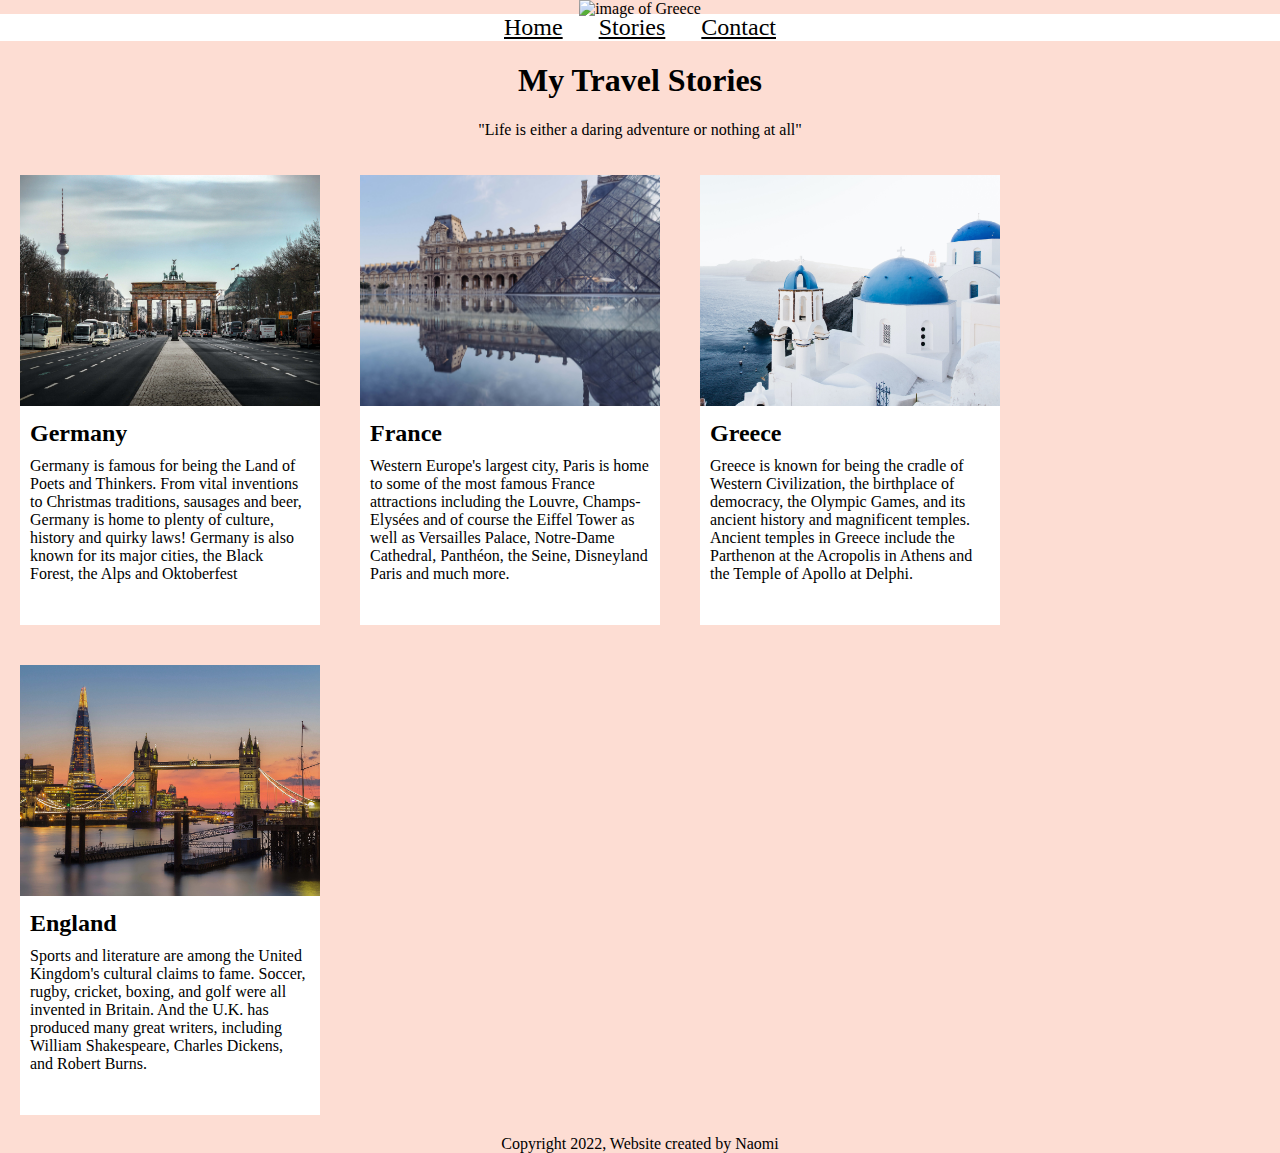
==== stories.html @ c3029f35 "created article boxes floating" ====
<!DOCTYPE html>
<html lang="en">
<head>
    <meta charset="UTF-8">
    <meta http-equiv="X-UA-Compatible" content="IE=edge">
    <meta name="viewport" content="width=device-width, initial-scale=1.0">
    <title>My Travel Website</title>
    <link rel="stylesheet" href="./css/styles.css">
</head>

<body>
    <header>
        <img src="./images/greece2.jpg" alt="image of Greece" title="Image of Greece" class="himage2">
        <nav>
            <a href="index.html">Home</a>
            <a href="stories.html">Stories</a>
            <a href="contact.html">Contact</a>
        </nav>
        <section>
            <h1>My Travel Stories</h1>
            <blockquote>"Life is either a daring adventure or nothing at all"</blockquote>
        </section>
    </header>

    <main>
        
         <article class="box">
             <img src="./images/germany.jpg">
             <h2>Germany</h2>
             <p>Germany is famous for being the Land of Poets and Thinkers. From vital inventions to Christmas traditions, sausages and beer, Germany is home to plenty of culture, history and quirky laws! Germany is also known for its major cities, the Black Forest, the Alps and Oktoberfest</p>
        </article>

         <article class="box">
            <img src="./images/paris-2.jpg">
            <h2>France</h2>
            <p>Western Europe's largest city, Paris is home to some of the most famous France attractions including the Louvre, Champs-Elysées and of course the Eiffel Tower as well as Versailles Palace, Notre-Dame Cathedral, Panthéon, the Seine, Disneyland Paris and much more.</p>
        </article>
        
        <article class="box">
            <img src="./images/greece.jpg">
            <h2>Greece</h2>
            <p>Greece is known for being the cradle of Western Civilization, the birthplace of democracy, the Olympic Games, and its ancient history and magnificent temples. Ancient temples in Greece include the Parthenon at the Acropolis in Athens and the Temple of Apollo at Delphi.</p>
        </article>
        
        <article class="box">
            <img src="./images/england.jpg">
            <h2>England</h2>
            <p>Sports and literature are among the United Kingdom's cultural claims to fame. Soccer, rugby, cricket, boxing, and golf were all invented in Britain. And the U.K. has produced many great writers, including William Shakespeare, Charles Dickens, and Robert Burns.</p>
        </article>
    
    </main>

    <footer>
            Copyright 2022, Website created by Naomi
    </footer>
</body>
</html>
---- css/styles.css ----
body {
    background-color: rgb(253, 221, 211);
    padding: 0px;
    margin: 0px;
}

header {
    text-align: center;
}

.himage1 {
    height: 200px; 
}

.himage2 {
    height: 200px; 
}

nav {
    background-color: white;
    font-family: Cambria, Cochin, Georgia, Times, 'Times New Roman', serif;
    margin-top: -4px;
}
/* style the links inside the navigation bar */
nav a {
    color: black;
    text-align: center;
    padding: 14px 16px; 
    font-size: 1.5em;
    font-family: Cambria, Cochin, Georgia, Times, 'Times New Roman', serif;
}

/* change the colour of the links on hover */
nav a:hover {
    background-color: blue;
    color: aliceblue;
    font-size: 1.5em;
    height: auto;
}

.box {
    background: white;
    width: 300px;
    height: 450px;
    overflow: visible;
    margin: 20px;
    display: block;
    float: left;
}

article img {
    width: 300px;
}

h2, p {
    margin: 10px;
}

footer {
    clear: both;
    text-align: center;
}
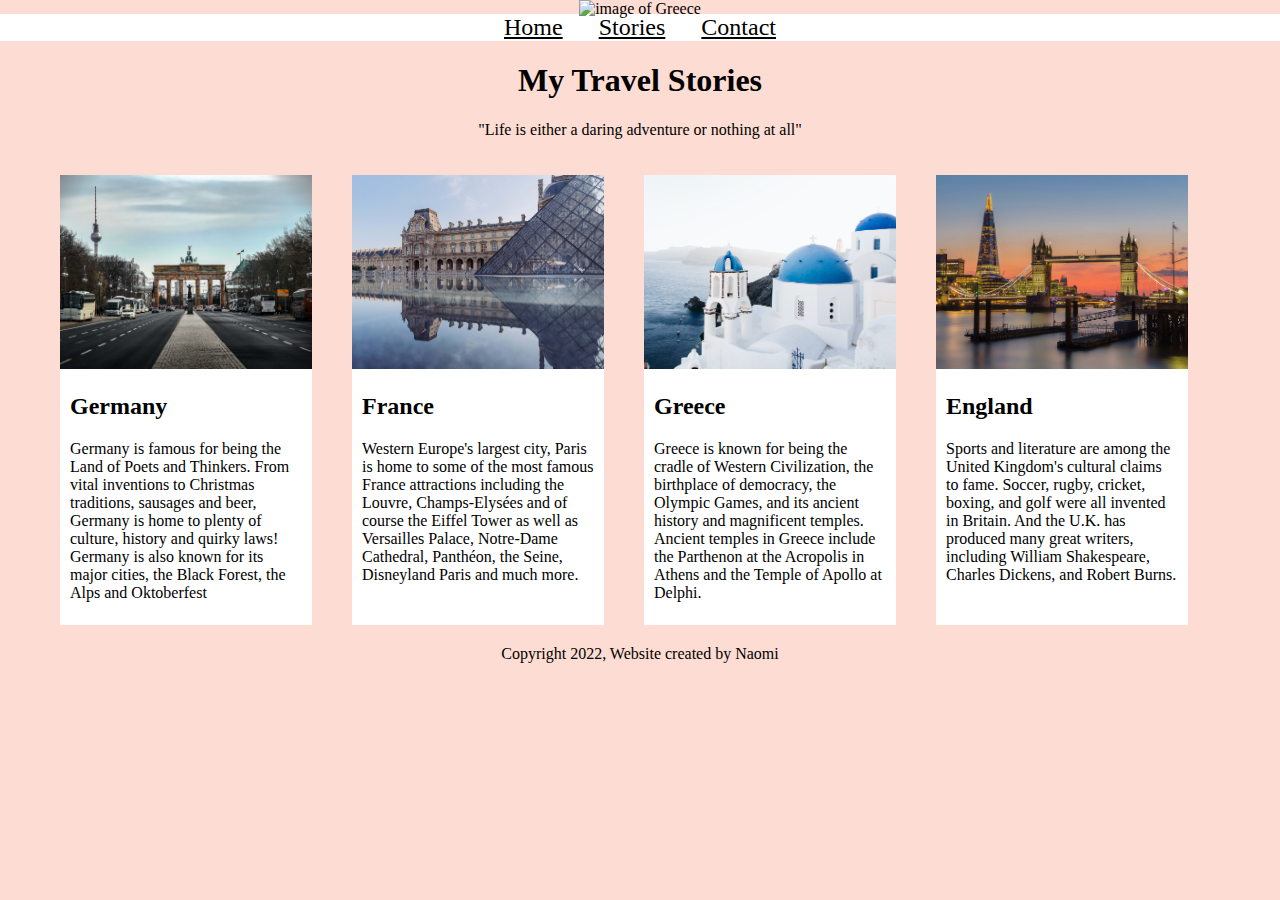
==== commit 41e2cf12: "edited boxes and iimages to fit space" ====
--- a/stories.html
+++ b/stories.html
@@ -22,6 +22,7 @@
         </section>
     </header>
 
+ <div class="wrapper">
     <main>
         
          <article class="box">
@@ -53,5 +54,6 @@
     <footer>
             Copyright 2022, Website created by Naomi
     </footer>
+</div>
 </body>
 </html>--- a/css/styles.css
+++ b/css/styles.css
@@ -38,9 +38,14 @@
     height: auto;
 }
 
+.wrapper {
+    margin: 0 auto;
+    width: 1200px;
+}
+
 .box {
     background: white;
-    width: 300px;
+    width: 21%;
     height: 450px;
     overflow: visible;
     margin: 20px;
@@ -49,14 +54,26 @@
 }
 
 article img {
-    width: 300px;
+    width: 100%;
 }
 
-h2, p {
-    margin: 10px;
+h2 {
+    padding: 0 0 0 10px;
+    text-align: left;
+}
+
+p {
+    padding: 0 10px 0 10px;
+    text-align: left;
 }
 
 footer {
     clear: both;
     text-align: center;
+}
+
+* {
+    -webkit-box-sizing: border-box;
+    -moz-box-sizing: border-box;
+    box-sizing: border-box;
 }